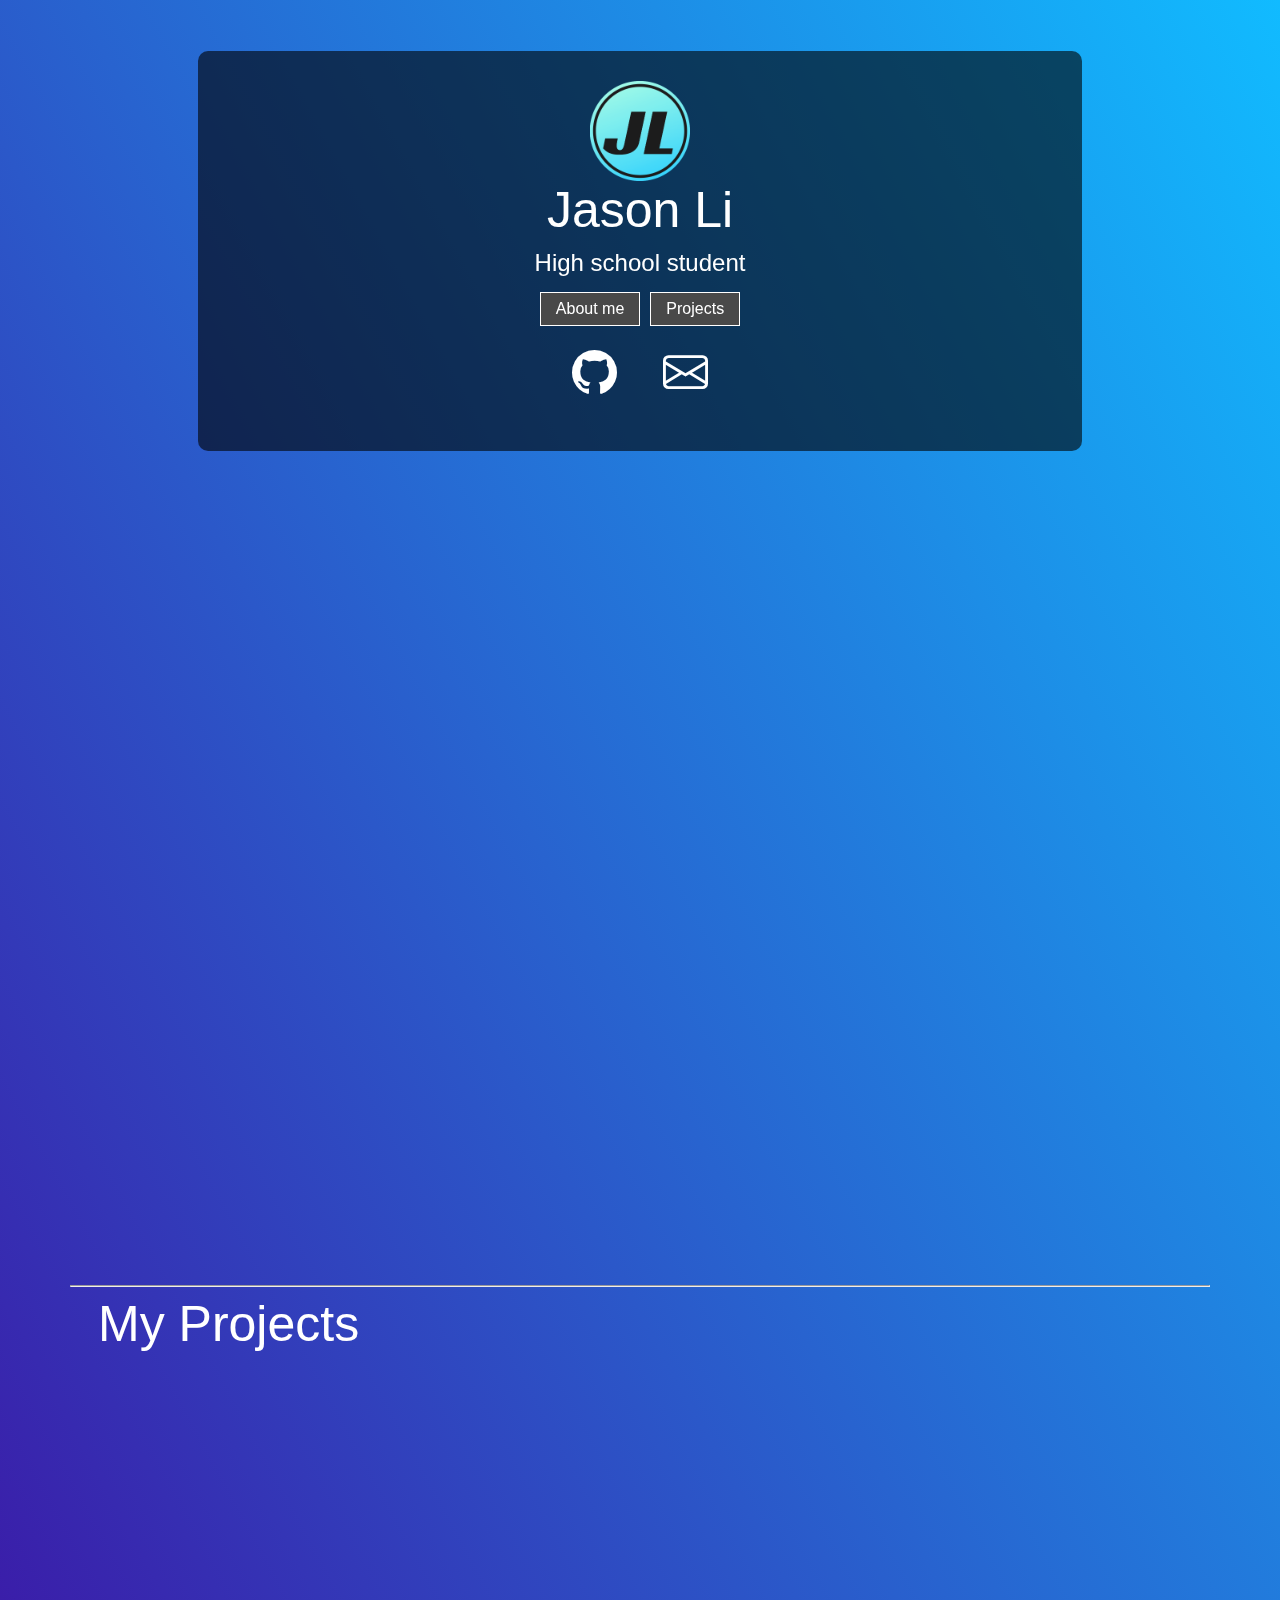
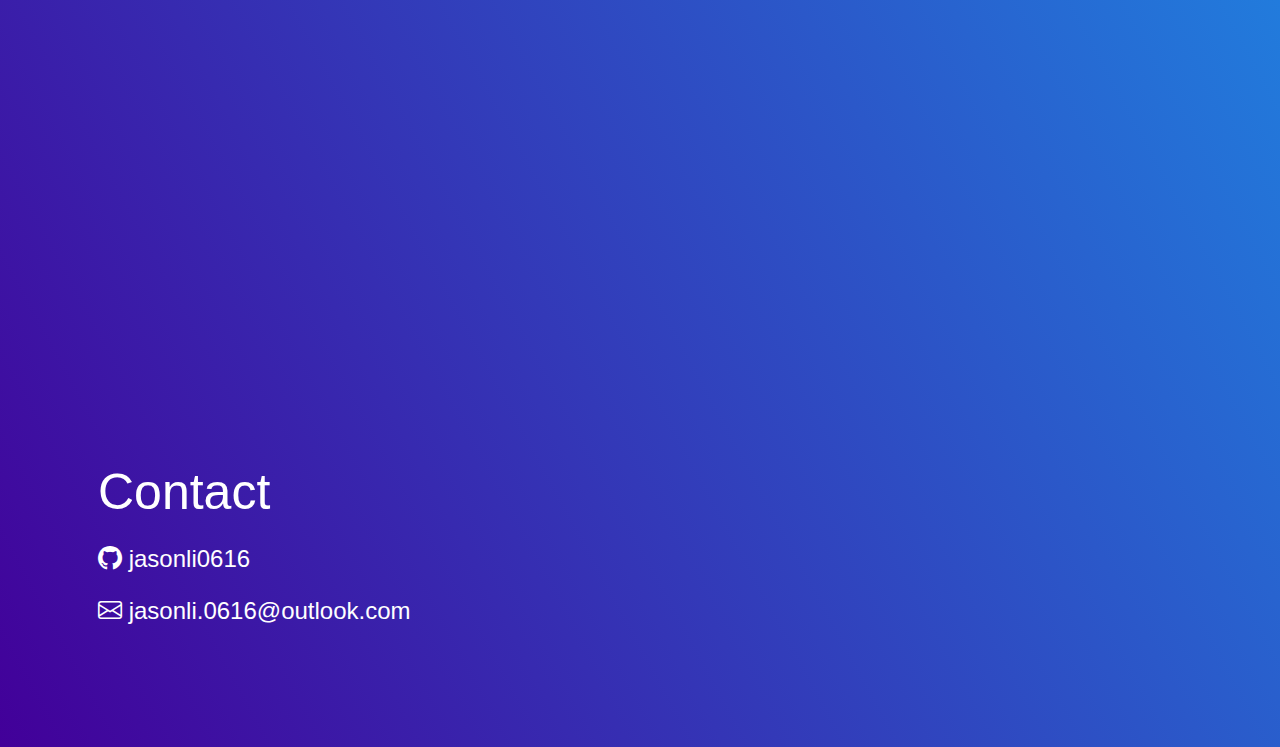
==== index.html @ f9c77237 "Add GitHub banner" ====
<!DOCTYPE html>
<html lang="en">
<head>
    <meta charset="UTF-8">
    <meta http-equiv="X-UA-Compatible" content="IE=edge">
    <meta name="viewport" content="width=device-width, initial-scale=1.0">
    <link rel="stylesheet" href="./css/style.css">
    <link rel="stylesheet" href="./css/about.css">
    <link rel="stylesheet" href="./css/projects.css">
    <link rel="stylesheet" href="./css/contact.css">
    <link rel="stylesheet" href="https://cdn.jsdelivr.net/npm/bootstrap-icons@1.5.0/font/bootstrap-icons.css">
    <link rel="stylesheet" href="https://unpkg.com/aos@next/dist/aos.css"/>
    <link rel="shortcut icon" href="./files/jl_logo.png" type="image/x-icon">
    <title>Jason Li</title>
</head>
<body>

    <noscript>This website requires JavaScript</noscript>

    <div class="intro-card" id="intro"
        data-aos="zoom-out"
        data-aos-delay="200"
        data-aos-duration="1000"
    >
        <img src="./files/jl_logo.png" alt="" class="logo"
            data-aos="fade-down"
            data-aos-delay="700"
        >
        <h1
            data-aos="fade-down"
            data-aos-delay="900"
        >Jason Li</h1>
        <h2
            data-aos="fade-down"
            data-aos-delay="1100"
        >High school student</h2>

        <!-- Buttons -->
        <div class="intro-btns"
            data-aos="fade-up"
            data-aos-delay="1300"
        >
            <div style="display: flex; justify-content: center;">
                <a href="#about-wrapper" class="btn">About me</a>
                <a href="#projects-wrapper" class="btn">Projects</a>
            </div>
            <br>
        </div>
        
        <!-- Icons -->
        <div class="icons">
            <!-- GitHub -->
            <a href="https://github.com/jasonli0616" target="_blank" data-aos="fade-up-right" data-aos-delay="1500"><i class="bi bi-github"></i></a>
            <!-- Email -->
            <a href="mailto:jasonli.0616@outlook.com" data-aos="fade-up-left" data-aos-delay="1700"><i class="bi bi-envelope"></i></a>
        </div>
    </div>

    <div id="about-wrapper">
        <div class="intro-card about" id="about"
            data-aos="flip-up"
            data-aos-duration="700"
            data-aos-anchor-placement="top-center"
        >
            <h1>About me</h1>
            <p>
                I am a high school student in Canada. I am fluent in languages such as Python and Node.js (JavaScript). I also have experience in using Flask for website backend and Electron for GUIs. I am currently learning Java and the <a href="https://docs.wpilib.org/en/stable/" target="_blank">WPILib library</a> for <a href="https://en.wikipedia.org/wiki/FIRST_Robotics_Competition" target="_blank">FRC Robotics</a>. I have participated in the <a href="https://dmz.ryerson.ca/canhack/" target="_blank">CanHack hackathon</a> run by Ryerson University and Carnegie Mellon University, earning a <a href="https://ca.badgr.com/public/assertions/Gb5NH-I3QA6Z9aD8RX35qA" target="_blank">Cybersecurity award badge</a>.
            </p>
            <br>

            <a href="https://github.com/jasonli0616" target="_blank">
                <img src="https://github-readme-stats.vercel.app/api?username=jasonli0616&theme=dark&show_icons=true" alt="" style="display:flex; margin:auto; width: fit-content; max-width: 90%;">
            </a>

            <h2 style="margin-bottom: 35px;">Languages and Technologies</h2>
            <ul class="lang-list">
                <li
                    data-aos="zoom-out"
                    data-aos-delay="300"
                    data-aos-duration="700"
                >
                    <img src="./files/python_icon.png" alt=""> Python 3
                    <i class="bi bi-star-fill"></i><i class="bi bi-star-fill"></i><i class="bi bi-star-fill"></i><i class="bi bi-star-fill"></i><i class="bi bi-star"></i>
                </li>
                <ul>
                    <li
                        data-aos="zoom-out"
                        data-aos-delay="350"
                        data-aos-duration="700"
                    >
                        <img src="./files/flask_icon.png" alt=""> Flask
                        <i class="bi bi-star-fill"></i><i class="bi bi-star-fill"></i><i class="bi bi-star-fill"></i><i class="bi bi-star-fill"></i><i class="bi bi-star"></i>
                    </li>
                    <li
                        data-aos="zoom-out"
                        data-aos-delay="400"
                        data-aos-duration="700"
                    >
                        <img src="./files/discord_icon.png" alt=""> Discord.py API Wrapper
                        <i class="bi bi-star-fill"></i><i class="bi bi-star-fill"></i><i class="bi bi-star-fill"></i><i class="bi bi-star-fill"></i><i class="bi bi-star"></i>
                    </li>
                    <li
                    data-aos="zoom-out"
                    data-aos-delay="450"
                    data-aos-duration="700"
                    >
                        <img src="./files/web_icon.png" alt=""> Web scraping (Requests, BS4)
                        <i class="bi bi-star-fill"></i><i class="bi bi-star-fill"></i><i class="bi bi-star-fill"></i><i class="bi bi-star-fill"></i><i class="bi bi-star"></i>
                    </li>
                </ul>
                <li
                    data-aos="zoom-out"
                    data-aos-delay="500"
                    data-aos-duration="700"
                >
                    <img src="./files/nodejs_icon.png" alt=""> Node.js
                    <i class="bi bi-star-fill"></i><i class="bi bi-star-fill"></i><i class="bi bi-star-fill"></i><i class="bi bi-star"></i><i class="bi bi-star"></i>
                </li>
                <ul>
                    <li
                    data-aos="zoom-out"
                    data-aos-delay="550"
                    data-aos-duration="700"
                    >
                        <img src="./files/electron_icon.png" alt=""> Electron
                        <i class="bi bi-star-fill"></i><i class="bi bi-star-fill"></i><i class="bi bi-star-fill"></i><i class="bi bi-star"></i><i class="bi bi-star"></i>
                    </li>
                </ul>
                <li
                    data-aos="zoom-out"
                    data-aos-delay="600"
                    data-aos-duration="700"
                >
                    Web:
                </li>
                <ul>
                    <li
                        data-aos="zoom-out"
                        data-aos-delay="650"
                        data-aos-duration="700"
                    >
                        <img src="./files/html_icon.png" alt=""> HTML
                        <i class="bi bi-star-fill"></i><i class="bi bi-star-fill"></i><i class="bi bi-star-fill"></i><i class="bi bi-star"></i><i class="bi bi-star"></i>
                    </li>
                    <li
                        data-aos="zoom-out"
                        data-aos-delay="700"
                        data-aos-duration="700"
                    >
                        <img src="./files/bootstrap_icon.png" alt=""> Bootstrap
                        <i class="bi bi-star-fill"></i><i class="bi bi-star-fill"></i><i class="bi bi-star-fill"></i><i class="bi bi-star"></i><i class="bi bi-star"></i>
                    </li>
                    <li
                        data-aos="zoom-out"
                        data-aos-delay="750"
                        data-aos-duration="700"
                    >
                        <img src="./files/css_icon.png" alt=""> CSS
                        <i class="bi bi-star-fill"></i><i class="bi bi-star-fill"></i><i class="bi bi-star-fill"></i><i class="bi bi-star"></i><i class="bi bi-star"></i>
                    </li>
                    <li
                        data-aos="zoom-out"
                        data-aos-delay="800"
                        data-aos-duration="700"
                    >
                        <img src="./files/js_icon.png" alt=""> JavaScript
                        <i class="bi bi-star-fill"></i><i class="bi bi-star-fill"></i><i class="bi bi-star-fill"></i><i class="bi bi-star"></i><i class="bi bi-star"></i>
                    </li>
                </ul>
            </ul>
        </div>
    </div>
    <div class="projects-wrapper" id="projects-wrapper">
        <hr>
        <h1 style="padding-left: 10vh; text-align: start;"  id="projects">My Projects</h1>
        <div class="projects-div">
            <div class="intro-card projects"
                data-aos="zoom-out-up"
                data-aos-delay="100"
                data-aos-duration="700"
            >
                <h2>
                    AnonPost
                </h2>
                <p>
                    AnonPost is a concept social media platform based around anonymity. The user can use any username to sign up, and can create as many accounts as they want to remain anonymous.
                </p>
                <img src="./files/anonpost_screenshot.png" alt=""
                    data-aos="fade-down"
                    data-aos-delay="200"
                    data-aos-duration="700"
                >
                <a href="https://github.com/jasonli0616/anon-post" target="_blank" class="btn">View on GitHub</a>
            </div>

            <div class="intro-card projects" id="projects"
            data-aos="zoom-out-up"
            data-aos-delay="300"
            data-aos-duration="700"
            >
                <h2>PyInstaller GUI</h2>
                <p>
                    This is a GUI version of the <a href="https://www.pyinstaller.org">PyInstaller command line application</a>.
                </p>
                <img src="./files/pyinstallergui_screenshot.png" alt=""
                    data-aos="fade-down"
                    data-aos-delay="400"
                    data-aos-duration="700"
                >
                <a href="https://github.com/jasonli0616/PyInstaller-GUI" target="_blank" class="btn">View on GitHub</a>
            </div>

            <div class="intro-card projects" id="projects"
            data-aos="zoom-out-up"
            data-aos-delay="500"
            data-aos-duration="700"
            >
                <h2>BSCode</h2>
                <p>
                    BSCode is a lightweight text editor for code. It can natively run Python, Node.js, and Swift.
                </p>
                <img src="./files/bscode_screenshot.png" alt=""
                    data-aos="fade-down"
                    data-aos-delay="600"
                    data-aos-duration="700"
                >
                <a href="https://github.com/jasonli0616/BSCode" target="_blank" class="btn">View on GitHub</a>
            </div>
        </div>
    </div>

    <div class="contact-div">
        <h1>Contact</h1>
        <a href="https://github.com/jasonli0616">
            <h3>
                <i class="bi bi-github"></i> jasonli0616
            </h3>
        </a>
        <a href="mailto:jasonli.0616@outlook.com">
            <h3>
                <i class="bi bi-envelope"></i> jasonli.0616@outlook.com
            </h3>
        </a>
    </div>


    <script src="index.js"></script>

    <script src="https://unpkg.com/aos@next/dist/aos.js"></script>
    <script>
      AOS.init();
    </script>
  
</body>
</html>
---- css/style.css ----
body {
	/*background-color: rgb(0, 0, 30);*/
	background: linear-gradient(to bottom left, rgb(17, 187, 255), rgb(66, 0, 153));
	font-family: -apple-system, BlinkMacSystemFont, "Segoe UI", Roboto, Oxygen, Ubuntu, Cantarell, "Open Sans", "Helvetica Neue", sans-serif;
	color: white;
	overflow-x: hidden;
}

html {
	scroll-behavior: smooth;
}

.intro-card {
	background: rgba(0, 0, 0, 0.6);
	border-radius: 10px;
	display: flex;
	flex-direction: column;
	width: 70%;
	min-width: 350px;
	margin: auto;
	margin-top: 4%;
	height: 400px;
}

#intro {
	margin-bottom: 15vh;
}

h1,
h2,
h3 {
	font-weight: 300;
	text-align: center;
}

h1 {
	font-size: 50px;
	margin: 0;
}

#intro h2 {
	margin: 10px 0px;
}

p {
	font-size: 18px;
	text-align: center;
}

.logo {
	height: 100px;
	padding-top: 30px;
	align-self: center;
}

.intro-card .icons {
	display: flex;
	justify-content: center;
}

.intro-card .icons i {
	color: white;
	font-size: 45px;
	transition: 0.3s all;
	margin: 20px;
	padding: 0px 3px;
	border-radius: 10px;
}

.intro-card .icons i:hover {
	color: rgb(0, 0, 0);
	background-color: white;
}

button,
.btn {
	background-color: rgb(73, 73, 73);
	color: white;
	text-decoration: none;
	padding: 7px 15px;
	border: 1px solid white;
	cursor: pointer;
	transition: 0.3s all;
	margin: 5px;
	width: fit-content;
}

button:hover,
.btn:hover {
	background-color: white;
	color: rgb(73, 73, 73);
}

hr {
	width: 90%;
}
---- css/about.css ----
/* About */
.about {
	background: rgba(36, 36, 36, 0.829);
	border: 1px solid white;
	color: rgb(255, 255, 255);
	margin-bottom: 50px;
	height: fit-content;
}

.about p {
	margin: auto 10px;
}

.about a {
	color: rgb(0, 221, 221);
}

.lang-list {
	font-size: 20px;
	margin-top: -30px;
	line-height: 4vh;
}

.lang-list img {
	width: 30px;
	vertical-align: middle;
}

.lang-list i {
	padding: 1px;
}

@media screen and (max-width: 500px) {
	.about p {
		font-size: 16px;
	}
	.lang-list {
		font-size: 16px;
		line-height: 3vh;
	}
	.lang-list img {
		width: 20px;
	}
}
---- css/projects.css ----
.projects-div {
	display: flex;
	justify-content: center;
}

@media screen and (max-width: 1150px) {
	.projects-div {
		flex-direction: column;
	}
}

.projects-wrapper {
	padding-bottom: 10vh;
	padding-top: 10px;
}

.projects {
	max-width: 15vh;
	padding: 10px;
	background: rgba(177, 177, 177, 0.6);
	border: none;
	height: fit-content;
}

.projects img {
	max-width: 250px;
	margin: auto;
	padding: 0 auto;
}

.projects p a {
	color: rgb(0, 221, 221);
}

.projects a {
	margin: auto;
	margin-bottom: 10px;
}
---- css/contact.css ----
.contact-div {
	padding: 10vh;
}

@media screen and (max-width: 600px) {
	.contact-div {
		padding: 5vh;
	}
}

.contact-div h1 {
	text-align: start;
}

.contact-div h3 {
	text-align: start;
	font-size: 24px;
}

.contact-div a {
	color: white;
	text-decoration: none;
}
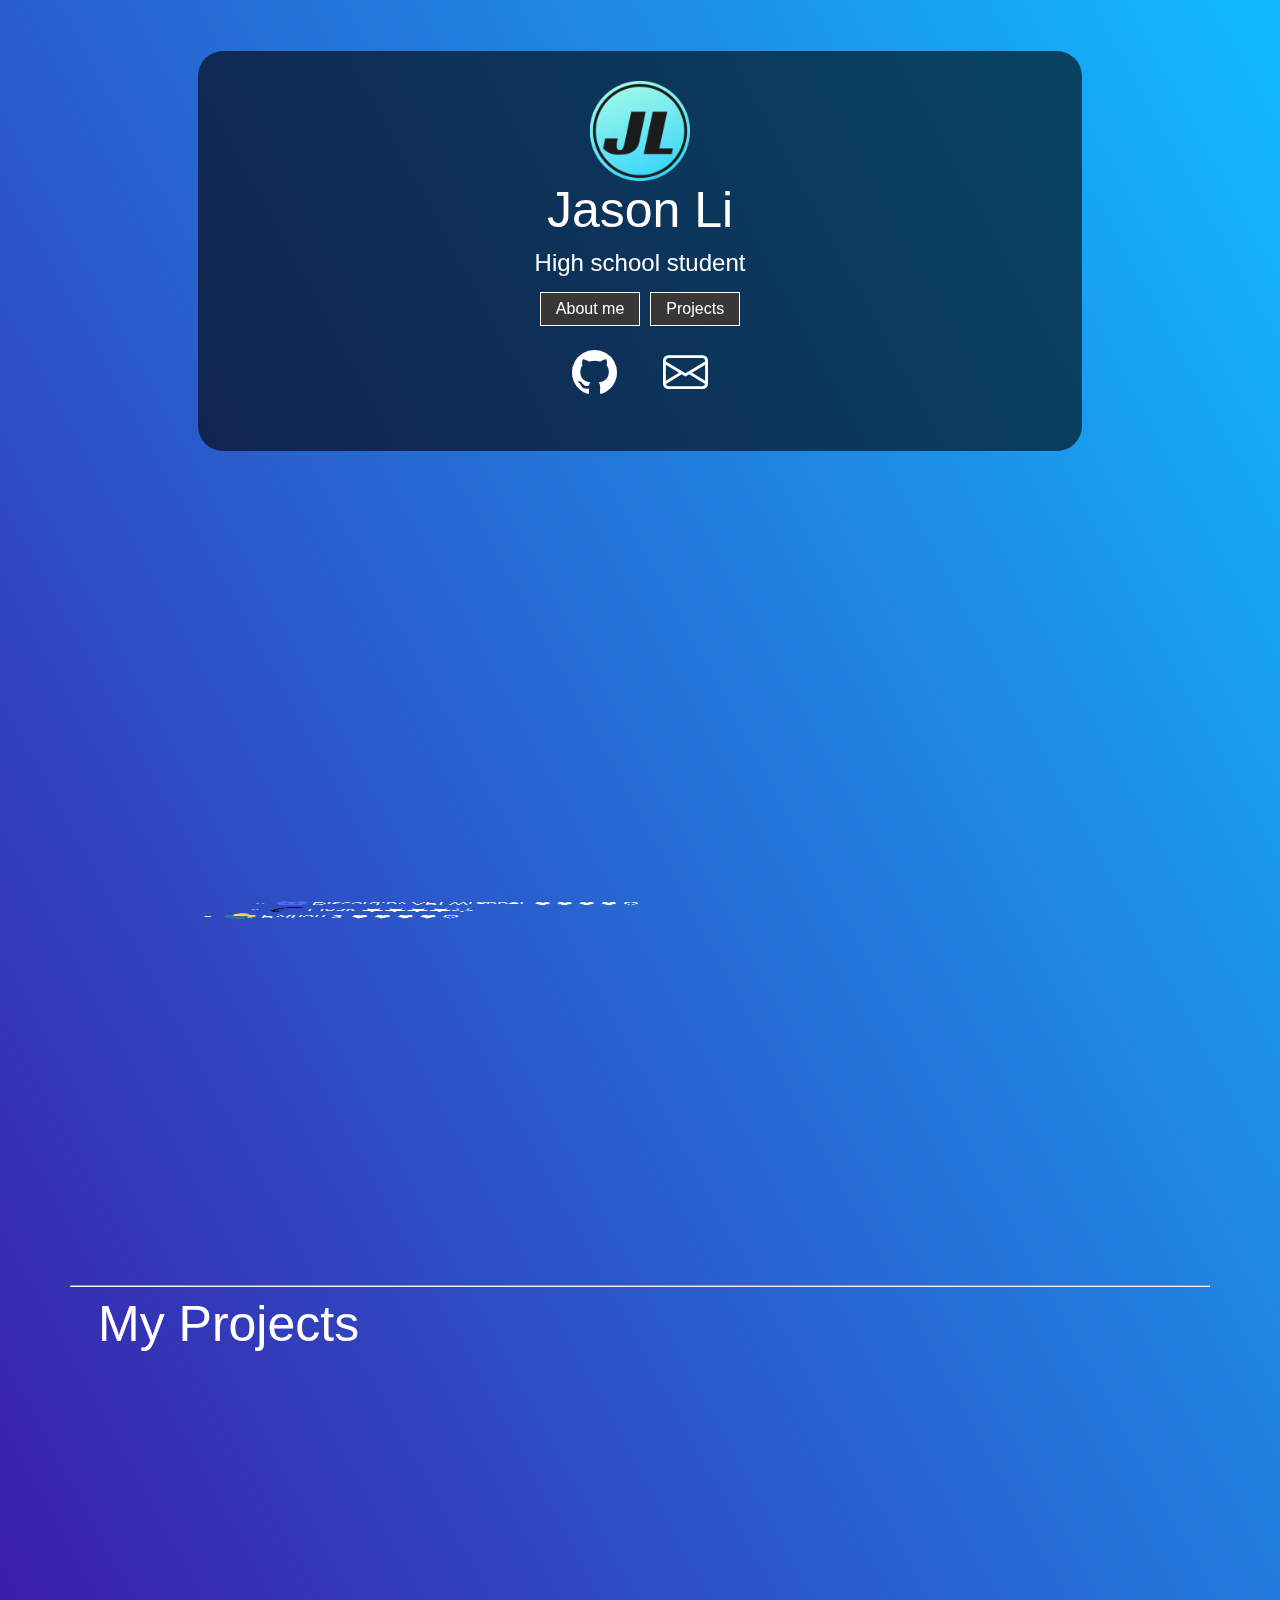
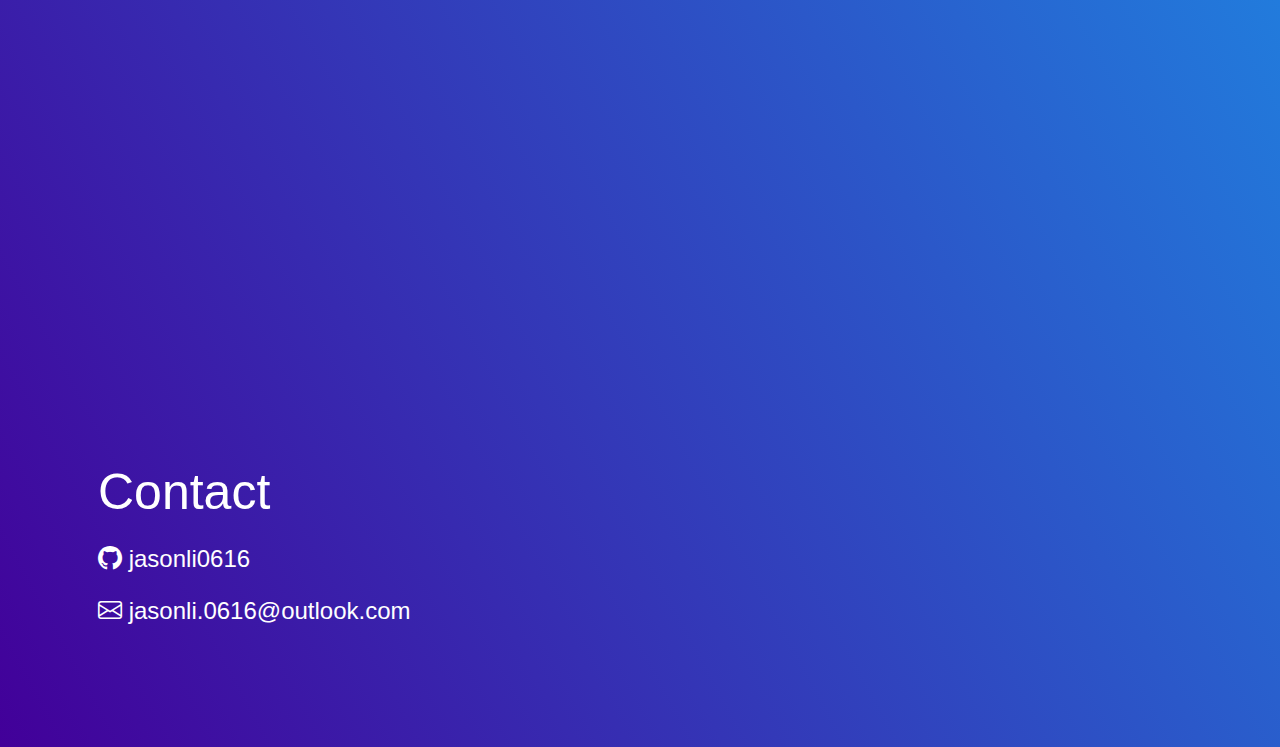
==== commit 7ea049cb: "Modify animations" ====
--- a/index.html
+++ b/index.html
@@ -78,6 +78,7 @@
                     data-aos="zoom-out"
                     data-aos-delay="300"
                     data-aos-duration="700"
+                    data-aos-anchor-placement="center-bottom"
                 >
                     <img src="./files/python_icon.png" alt=""> Python 3
                     <i class="bi bi-star-fill"></i><i class="bi bi-star-fill"></i><i class="bi bi-star-fill"></i><i class="bi bi-star-fill"></i><i class="bi bi-star"></i>
@@ -87,6 +88,7 @@
                         data-aos="zoom-out"
                         data-aos-delay="350"
                         data-aos-duration="700"
+                        data-aos-anchor-placement="center-bottom"
                     >
                         <img src="./files/flask_icon.png" alt=""> Flask
                         <i class="bi bi-star-fill"></i><i class="bi bi-star-fill"></i><i class="bi bi-star-fill"></i><i class="bi bi-star-fill"></i><i class="bi bi-star"></i>
@@ -95,14 +97,16 @@
                         data-aos="zoom-out"
                         data-aos-delay="400"
                         data-aos-duration="700"
+                        data-aos-anchor-placement="center-bottom"
                     >
                         <img src="./files/discord_icon.png" alt=""> Discord.py API Wrapper
                         <i class="bi bi-star-fill"></i><i class="bi bi-star-fill"></i><i class="bi bi-star-fill"></i><i class="bi bi-star-fill"></i><i class="bi bi-star"></i>
                     </li>
                     <li
-                    data-aos="zoom-out"
-                    data-aos-delay="450"
-                    data-aos-duration="700"
+                        data-aos="zoom-out"
+                        data-aos-delay="450"
+                        data-aos-duration="700"
+                        data-aos-anchor-placement="center-bottom"
                     >
                         <img src="./files/web_icon.png" alt=""> Web scraping (Requests, BS4)
                         <i class="bi bi-star-fill"></i><i class="bi bi-star-fill"></i><i class="bi bi-star-fill"></i><i class="bi bi-star-fill"></i><i class="bi bi-star"></i>
@@ -112,6 +116,7 @@
                     data-aos="zoom-out"
                     data-aos-delay="500"
                     data-aos-duration="700"
+                    data-aos-anchor-placement="center-bottom"
                 >
                     <img src="./files/nodejs_icon.png" alt=""> Node.js
                     <i class="bi bi-star-fill"></i><i class="bi bi-star-fill"></i><i class="bi bi-star-fill"></i><i class="bi bi-star"></i><i class="bi bi-star"></i>
@@ -121,6 +126,7 @@
                     data-aos="zoom-out"
                     data-aos-delay="550"
                     data-aos-duration="700"
+                    data-aos-anchor-placement="center-bottom"
                     >
                         <img src="./files/electron_icon.png" alt=""> Electron
                         <i class="bi bi-star-fill"></i><i class="bi bi-star-fill"></i><i class="bi bi-star-fill"></i><i class="bi bi-star"></i><i class="bi bi-star"></i>
@@ -130,6 +136,7 @@
                     data-aos="zoom-out"
                     data-aos-delay="600"
                     data-aos-duration="700"
+                    data-aos-anchor-placement="center-bottom"
                 >
                     Web:
                 </li>
@@ -138,6 +145,7 @@
                         data-aos="zoom-out"
                         data-aos-delay="650"
                         data-aos-duration="700"
+                        data-aos-anchor-placement="center-bottom"
                     >
                         <img src="./files/html_icon.png" alt=""> HTML
                         <i class="bi bi-star-fill"></i><i class="bi bi-star-fill"></i><i class="bi bi-star-fill"></i><i class="bi bi-star"></i><i class="bi bi-star"></i>
@@ -146,6 +154,7 @@
                         data-aos="zoom-out"
                         data-aos-delay="700"
                         data-aos-duration="700"
+                        data-aos-anchor-placement="center-bottom"
                     >
                         <img src="./files/bootstrap_icon.png" alt=""> Bootstrap
                         <i class="bi bi-star-fill"></i><i class="bi bi-star-fill"></i><i class="bi bi-star-fill"></i><i class="bi bi-star"></i><i class="bi bi-star"></i>
@@ -154,6 +163,7 @@
                         data-aos="zoom-out"
                         data-aos-delay="750"
                         data-aos-duration="700"
+                        data-aos-anchor-placement="center-bottom"
                     >
                         <img src="./files/css_icon.png" alt=""> CSS
                         <i class="bi bi-star-fill"></i><i class="bi bi-star-fill"></i><i class="bi bi-star-fill"></i><i class="bi bi-star"></i><i class="bi bi-star"></i>
@@ -162,6 +172,7 @@
                         data-aos="zoom-out"
                         data-aos-delay="800"
                         data-aos-duration="700"
+                        data-aos-anchor-placement="center-bottom"
                     >
                         <img src="./files/js_icon.png" alt=""> JavaScript
                         <i class="bi bi-star-fill"></i><i class="bi bi-star-fill"></i><i class="bi bi-star-fill"></i><i class="bi bi-star"></i><i class="bi bi-star"></i>
--- a/css/style.css
+++ b/css/style.css
@@ -12,7 +12,7 @@
 
 .intro-card {
 	background: rgba(0, 0, 0, 0.6);
-	border-radius: 10px;
+	border-radius: 25px;
 	display: flex;
 	flex-direction: column;
 	width: 70%;
@@ -74,7 +74,7 @@
 
 button,
 .btn {
-	background-color: rgb(73, 73, 73);
+	background-color: rgb(55, 55, 55);
 	color: white;
 	text-decoration: none;
 	padding: 7px 15px;
@@ -88,7 +88,7 @@
 button:hover,
 .btn:hover {
 	background-color: white;
-	color: rgb(73, 73, 73);
+	color: rgb(55, 55, 55);
 }
 
 hr {
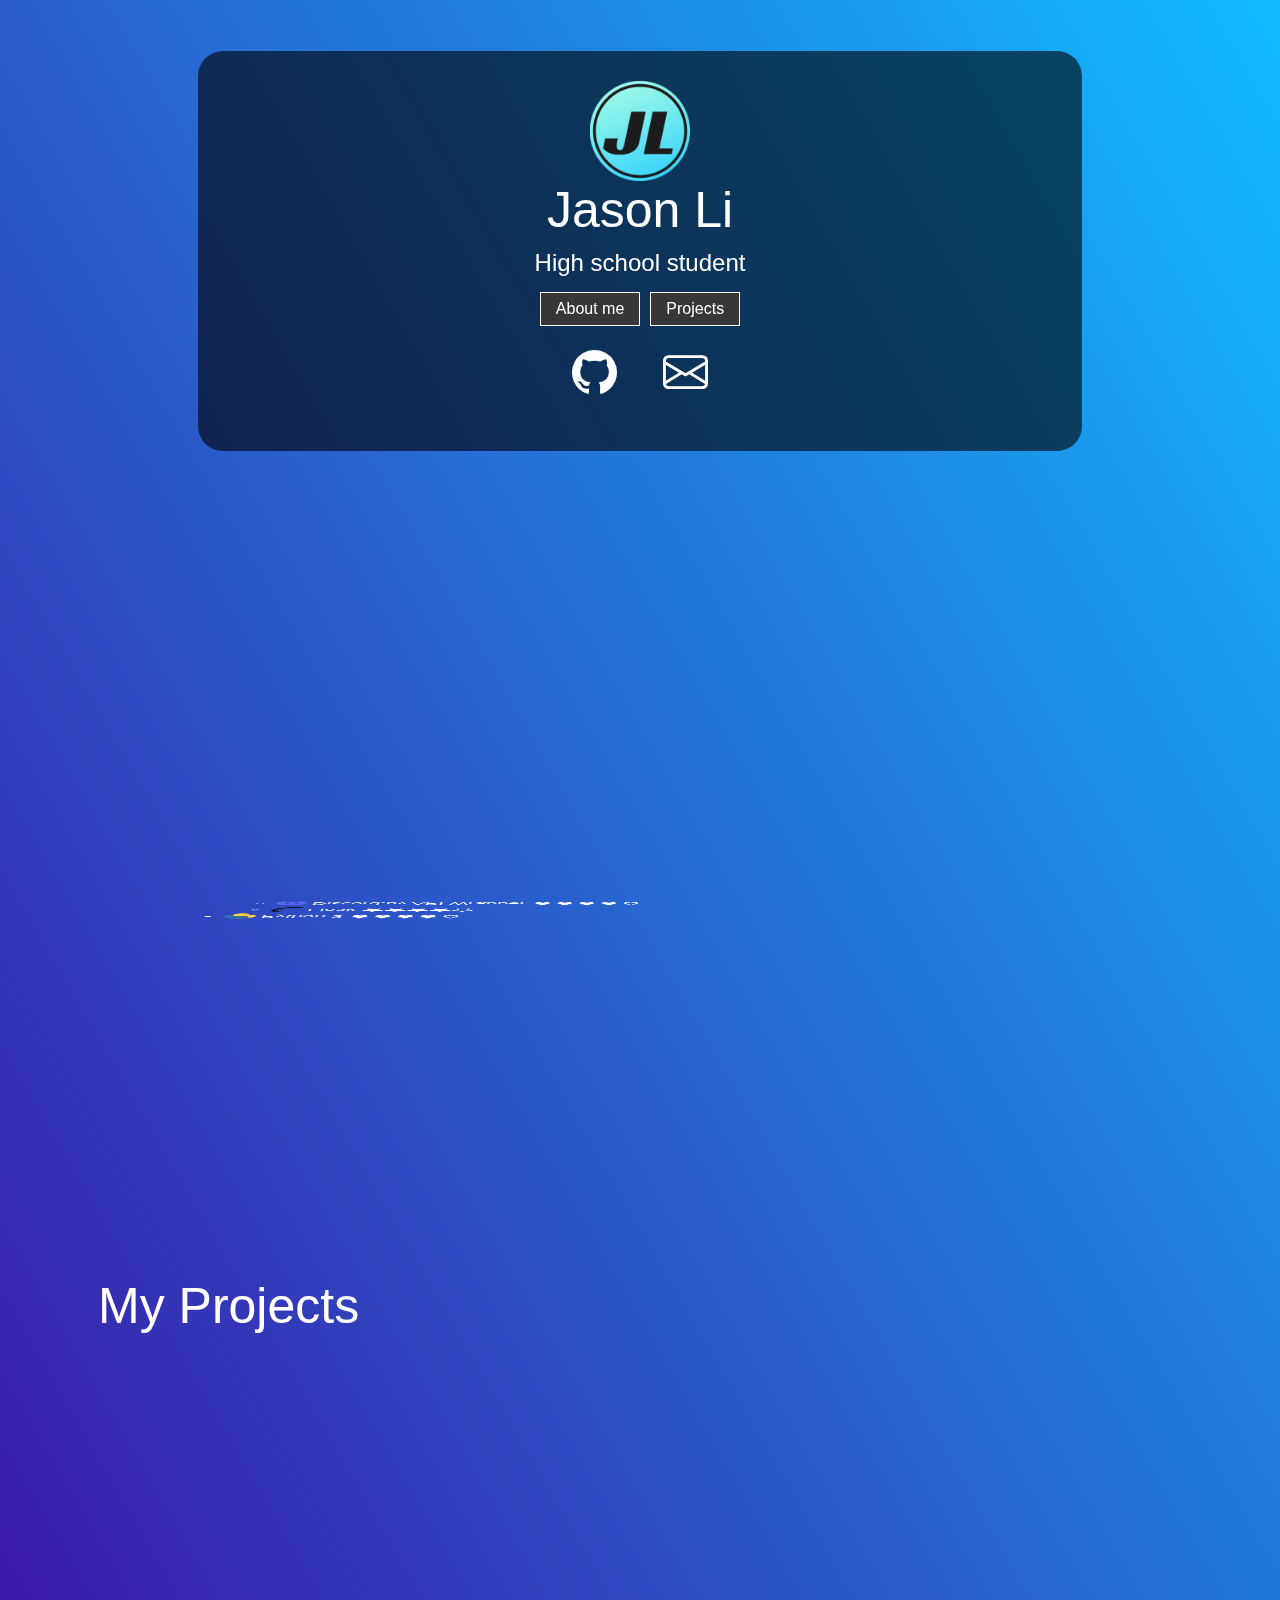
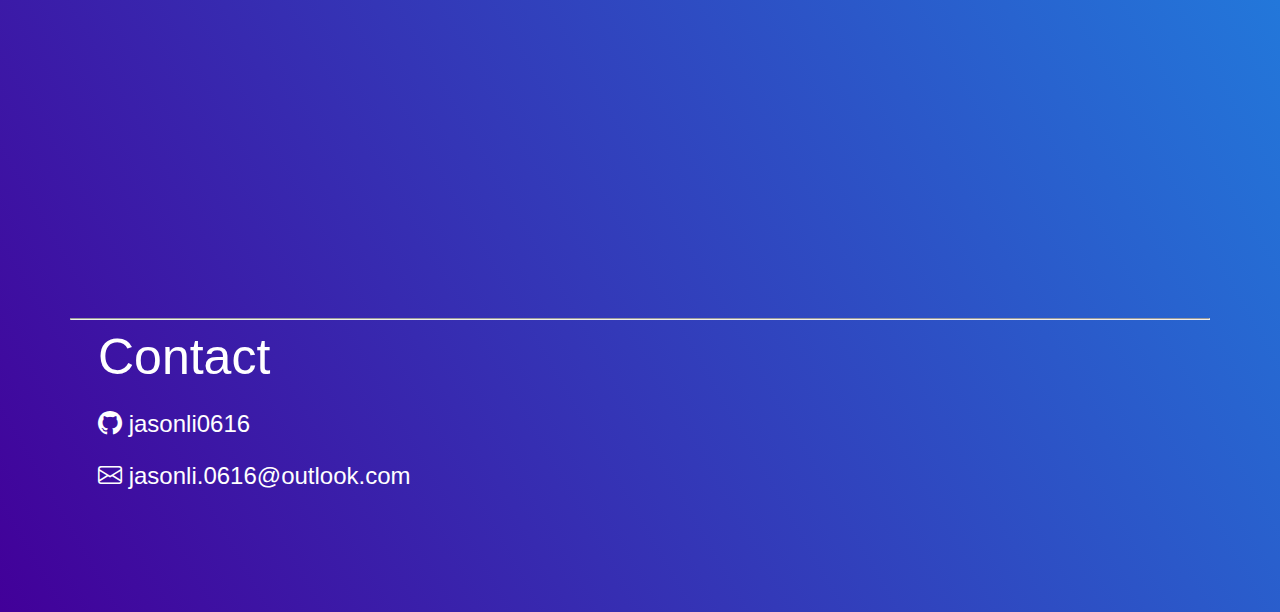
==== commit 6589164f: "Tweak to layout" ====
--- a/index.html
+++ b/index.html
@@ -182,7 +182,6 @@
         </div>
     </div>
     <div class="projects-wrapper" id="projects-wrapper">
-        <hr>
         <h1 style="padding-left: 10vh; text-align: start;"  id="projects">My Projects</h1>
         <div class="projects-div">
             <div class="intro-card projects"
@@ -204,7 +203,7 @@
                 <a href="https://github.com/jasonli0616/anon-post" target="_blank" class="btn">View on GitHub</a>
             </div>
 
-            <div class="intro-card projects" id="projects"
+            <div class="intro-card projects"
             data-aos="zoom-out-up"
             data-aos-delay="300"
             data-aos-duration="700"
@@ -221,7 +220,7 @@
                 <a href="https://github.com/jasonli0616/PyInstaller-GUI" target="_blank" class="btn">View on GitHub</a>
             </div>
 
-            <div class="intro-card projects" id="projects"
+            <div class="intro-card projects"
             data-aos="zoom-out-up"
             data-aos-delay="500"
             data-aos-duration="700"
@@ -240,6 +239,7 @@
         </div>
     </div>
 
+    <hr>
     <div class="contact-div">
         <h1>Contact</h1>
         <a href="https://github.com/jasonli0616">
--- a/css/about.css
+++ b/css/about.css
@@ -31,6 +31,9 @@
 }
 
 @media screen and (max-width: 500px) {
+    .about {
+        min-width: fit-content;
+    }
 	.about p {
 		font-size: 16px;
 	}
--- a/css/projects.css
+++ b/css/projects.css
@@ -3,23 +3,26 @@
 	justify-content: center;
 }
 
-@media screen and (max-width: 1150px) {
-	.projects-div {
-		flex-direction: column;
-	}
-}
-
 .projects-wrapper {
-	padding-bottom: 10vh;
+    padding-bottom: 10vh;
 	padding-top: 10px;
 }
 
 .projects {
-	max-width: 15vh;
-	padding: 10px;
+    max-width: 15vh;
 	background: rgba(177, 177, 177, 0.6);
 	border: none;
 	height: fit-content;
+    margin: 1vw;
+}
+
+@media screen and (max-width: 1150px) {
+    .projects-div {
+        flex-direction: column;
+    }
+    .projects {
+        margin: 1vh auto;
+    }
 }
 
 .projects img {
--- a/css/contact.css
+++ b/css/contact.css
@@ -1,5 +1,6 @@
 .contact-div {
 	padding: 10vh;
+    padding-top: 0;
 }
 
 @media screen and (max-width: 600px) {
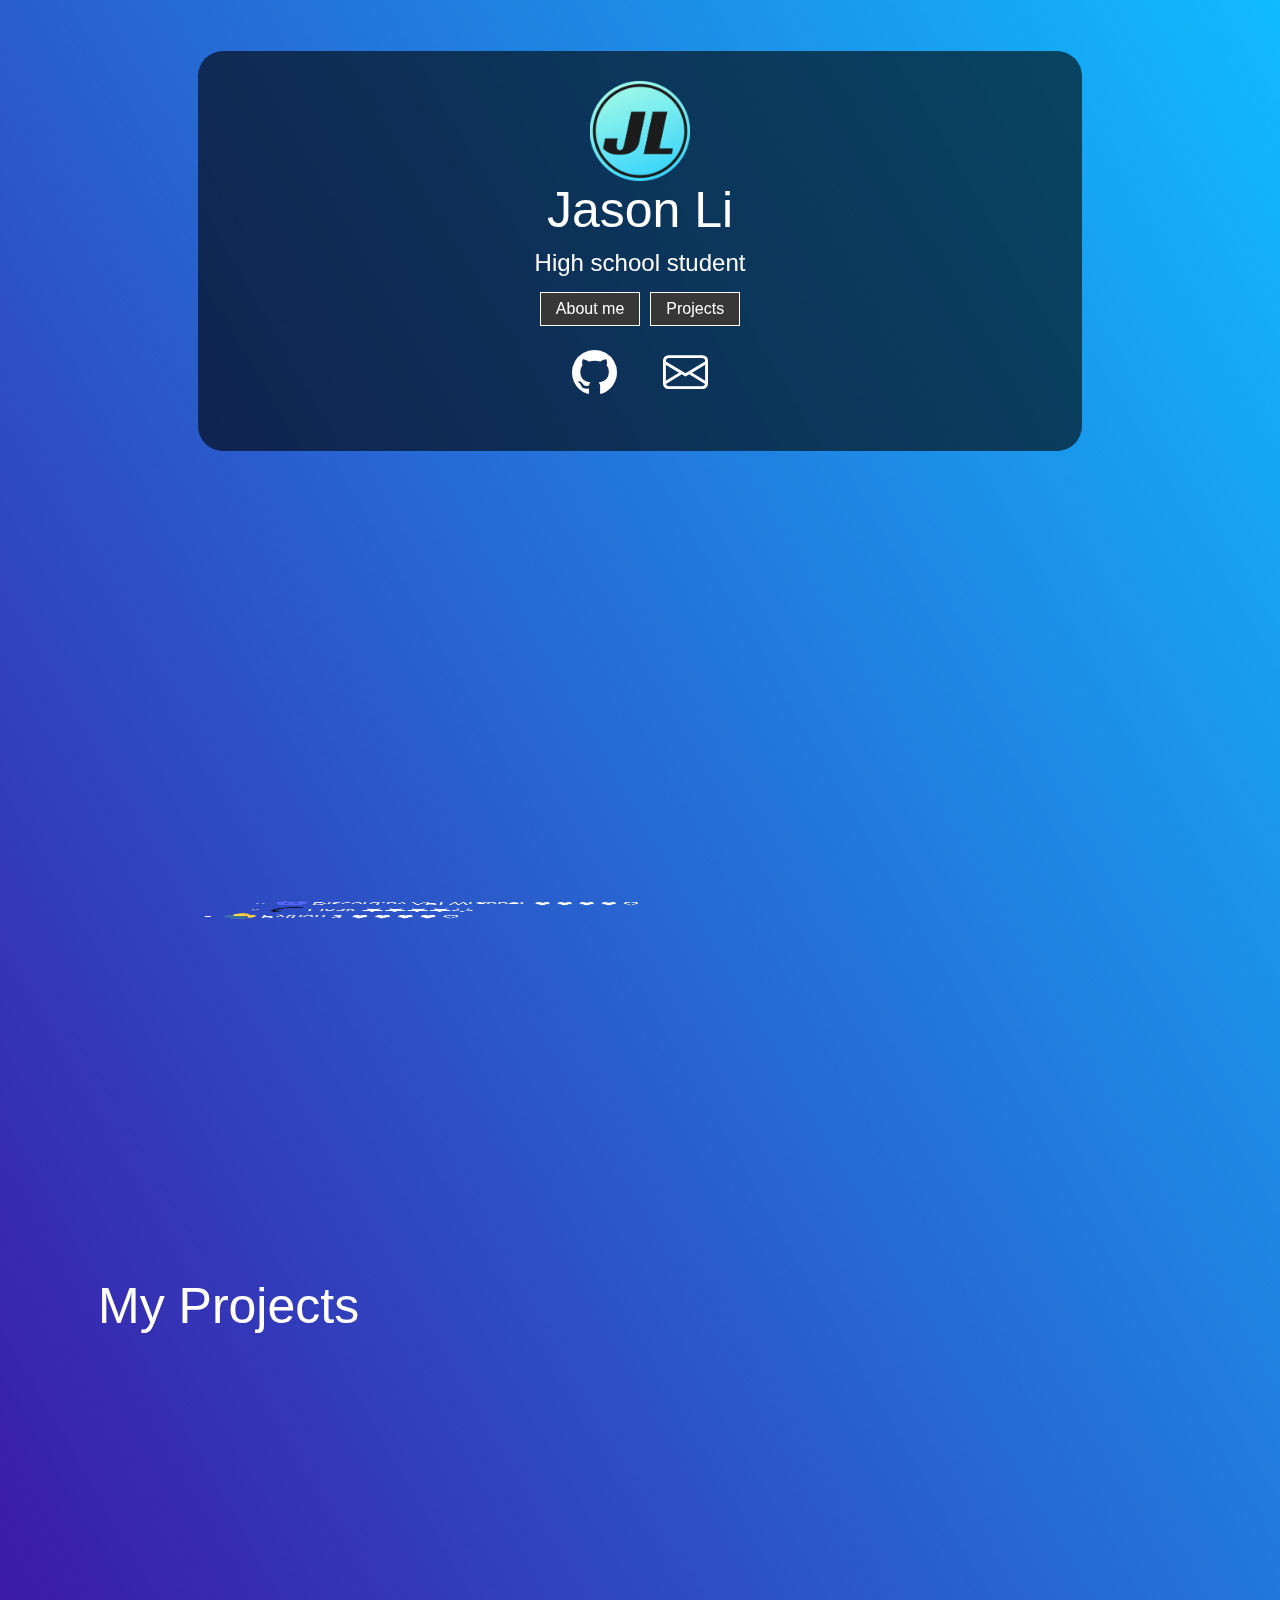
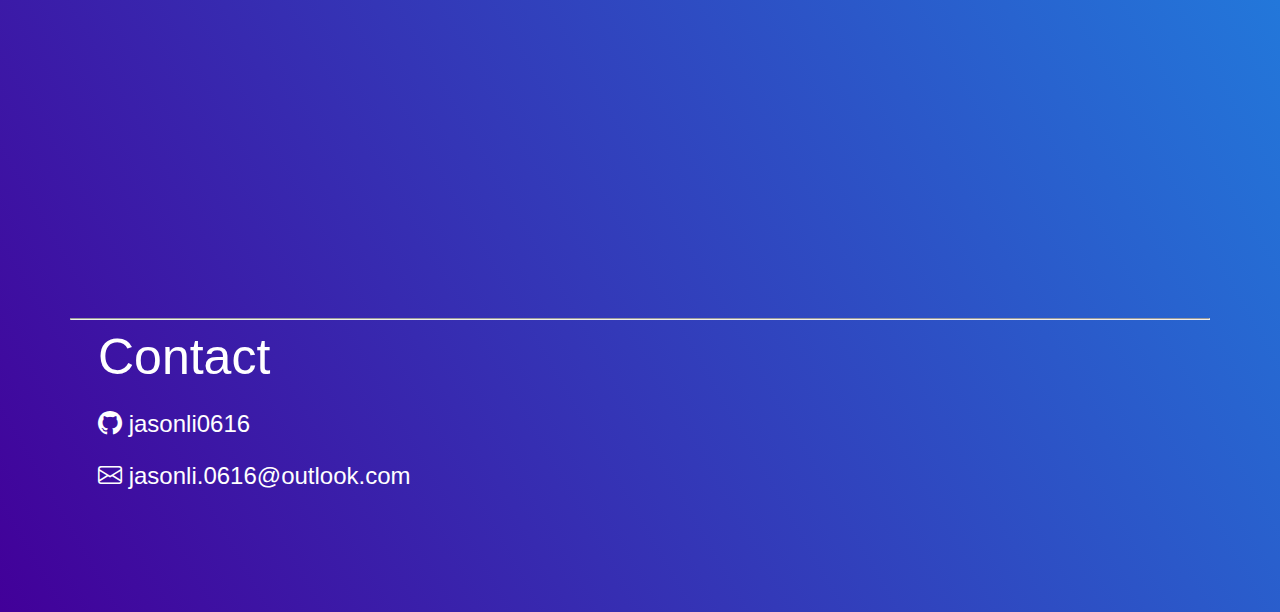
==== commit 7ccb4731: "Merge branch 'main' of https://github.com/jasonli0616/jasonli0616.github.io" ====
--- a/index.html
+++ b/index.html
@@ -210,7 +210,7 @@
             >
                 <h2>PyInstaller GUI</h2>
                 <p>
-                    This is a GUI version of the <a href="https://www.pyinstaller.org">PyInstaller command line application</a>.
+                    This is a GUI version of the <a href="https://www.pyinstaller.org" target="_blank">PyInstaller command line application</a>.
                 </p>
                 <img src="./files/pyinstallergui_screenshot.png" alt=""
                     data-aos="fade-down"
@@ -263,4 +263,4 @@
     </script>
   
 </body>
-</html>+</html>
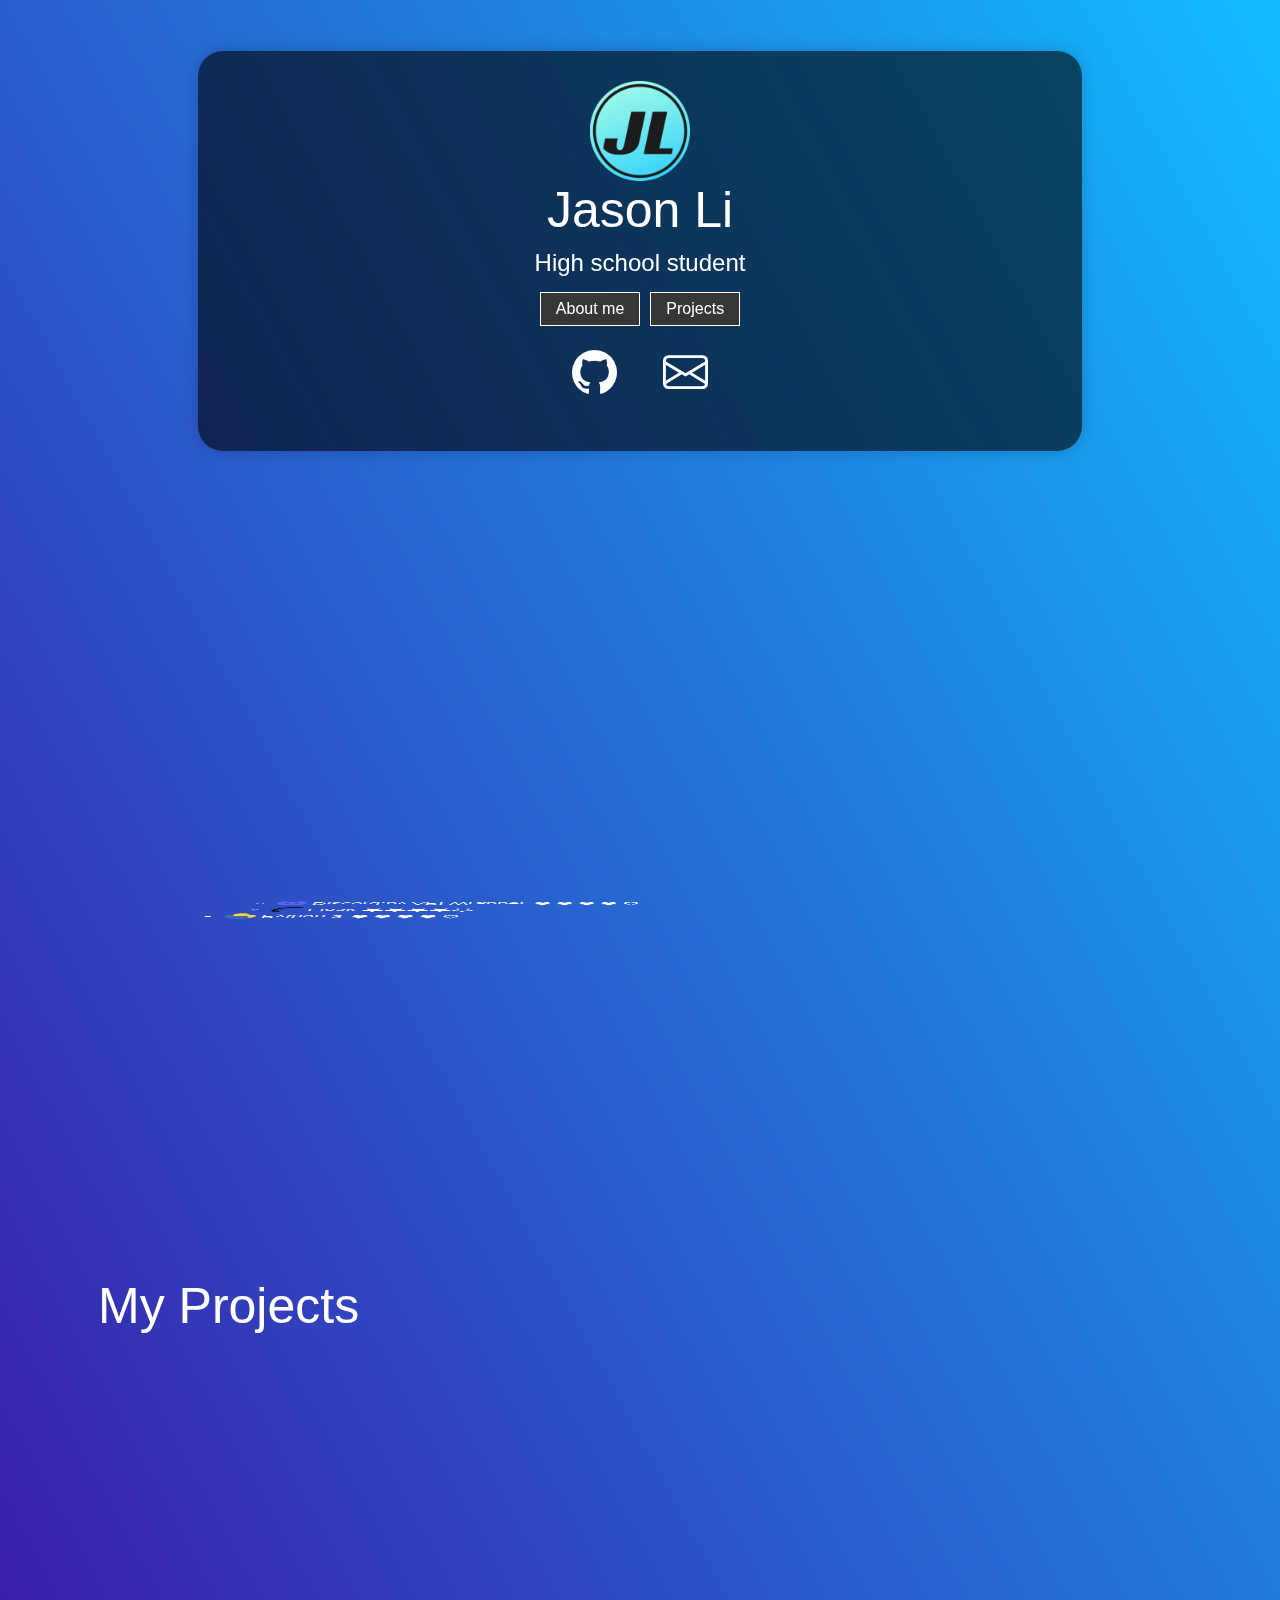
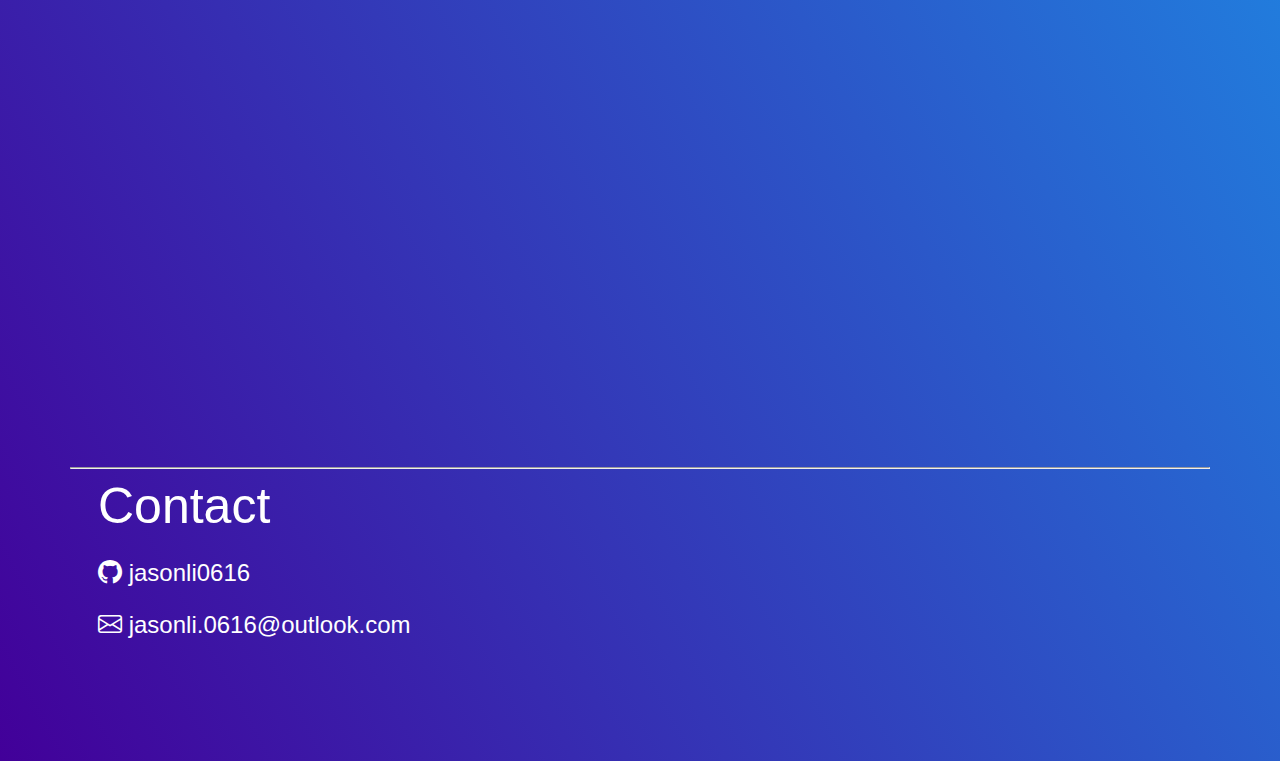
==== commit ad4355eb: "Redesign projects card" ====
--- a/index.html
+++ b/index.html
@@ -184,56 +184,54 @@
     <div class="projects-wrapper" id="projects-wrapper">
         <h1 style="padding-left: 10vh; text-align: start;"  id="projects">My Projects</h1>
         <div class="projects-div">
-            <div class="intro-card projects"
+            <div class="projects"
                 data-aos="zoom-out-up"
                 data-aos-delay="100"
                 data-aos-duration="700"
             >
-                <h2>
-                    AnonPost
-                </h2>
+                <h2>AnonPost</h2>
+                <img src="./files/anonpost_screenshot.png" alt=""
+                    data-aos="fade-down"
+                    data-aos-delay="200"
+                    data-aos-duration="700"
+                >
                 <p>
                     AnonPost is a concept social media platform based around anonymity. The user can use any username to sign up, and can create as many accounts as they want to remain anonymous.
                 </p>
-                <img src="./files/anonpost_screenshot.png" alt=""
-                    data-aos="fade-down"
-                    data-aos-delay="200"
-                    data-aos-duration="700"
-                >
                 <a href="https://github.com/jasonli0616/anon-post" target="_blank" class="btn">View on GitHub</a>
             </div>
 
-            <div class="intro-card projects"
+            <div class="projects"
             data-aos="zoom-out-up"
             data-aos-delay="300"
             data-aos-duration="700"
             >
                 <h2>PyInstaller GUI</h2>
-                <p>
-                    This is a GUI version of the <a href="https://www.pyinstaller.org" target="_blank">PyInstaller command line application</a>.
-                </p>
                 <img src="./files/pyinstallergui_screenshot.png" alt=""
                     data-aos="fade-down"
                     data-aos-delay="400"
                     data-aos-duration="700"
                 >
+                <p>
+                    This is a GUI version of <a href="https://www.pyinstaller.org" target="_blank">PyInstaller</a>. Compile your .py code into an .exe without having to use the command line.
+                </p>
                 <a href="https://github.com/jasonli0616/PyInstaller-GUI" target="_blank" class="btn">View on GitHub</a>
             </div>
 
-            <div class="intro-card projects"
+            <div class="projects"
             data-aos="zoom-out-up"
             data-aos-delay="500"
             data-aos-duration="700"
             >
                 <h2>BSCode</h2>
+                <img src="./files/bscode_screenshot.png" alt=""
+                    data-aos="fade-down"
+                    data-aos-delay="600"
+                    data-aos-duration="700"
+                >
                 <p>
                     BSCode is a lightweight text editor for code. It can natively run Python, Node.js, and Swift.
                 </p>
-                <img src="./files/bscode_screenshot.png" alt=""
-                    data-aos="fade-down"
-                    data-aos-delay="600"
-                    data-aos-duration="700"
-                >
                 <a href="https://github.com/jasonli0616/BSCode" target="_blank" class="btn">View on GitHub</a>
             </div>
         </div>
@@ -242,7 +240,7 @@
     <hr>
     <div class="contact-div">
         <h1>Contact</h1>
-        <a href="https://github.com/jasonli0616">
+        <a href="https://github.com/jasonli0616" target="_blank">
             <h3>
                 <i class="bi bi-github"></i> jasonli0616
             </h3>
--- a/css/style.css
+++ b/css/style.css
@@ -20,6 +20,7 @@
 	margin: auto;
 	margin-top: 4%;
 	height: 400px;
+    box-shadow: 0 0 16px rgba(0, 0, 0, 0.2);
 }
 
 #intro {
@@ -31,6 +32,7 @@
 h3 {
 	font-weight: 300;
 	text-align: center;
+    cursor: default;
 }
 
 h1 {
@@ -45,6 +47,7 @@
 p {
 	font-size: 18px;
 	text-align: center;
+    cursor: default;
 }
 
 .logo {
--- a/css/about.css
+++ b/css/about.css
@@ -19,6 +19,7 @@
 	font-size: 20px;
 	margin-top: -30px;
 	line-height: 4vh;
+    cursor: default;
 }
 
 .lang-list img {
--- a/css/projects.css
+++ b/css/projects.css
@@ -9,33 +9,43 @@
 }
 
 .projects {
-    max-width: 15vh;
+    max-width: 40vh;
 	background: rgba(177, 177, 177, 0.6);
-	border: none;
+	border: 1px solid black;
 	height: fit-content;
-    margin: 1vw;
+    margin: 2vw;
+    border-radius: 5px;
+    text-align: center;
+    padding-bottom: 20px;
+    box-shadow: 0 0 16px rgba(0, 0, 0, 0.2);
 }
 
-@media screen and (max-width: 1150px) {
+@media screen and (max-width: 800px) {
     .projects-div {
         flex-direction: column;
     }
     .projects {
+        display: block;
         margin: 1vh auto;
     }
 }
 
 .projects img {
-	max-width: 250px;
-	margin: auto;
-	padding: 0 auto;
+    display: flex;
+	max-width: 100%;
+}
+
+.projects p {
+    margin: auto 5px;
+    height: fit-content;
 }
 
 .projects p a {
 	color: rgb(0, 221, 221);
 }
 
-.projects a {
+.projects .btn {
+    display: block;
 	margin: auto;
-	margin-bottom: 10px;
+    margin-top: 7px;
 }
--- a/css/contact.css
+++ b/css/contact.css
@@ -16,6 +16,7 @@
 .contact-div h3 {
 	text-align: start;
 	font-size: 24px;
+    cursor: pointer;
 }
 
 .contact-div a {
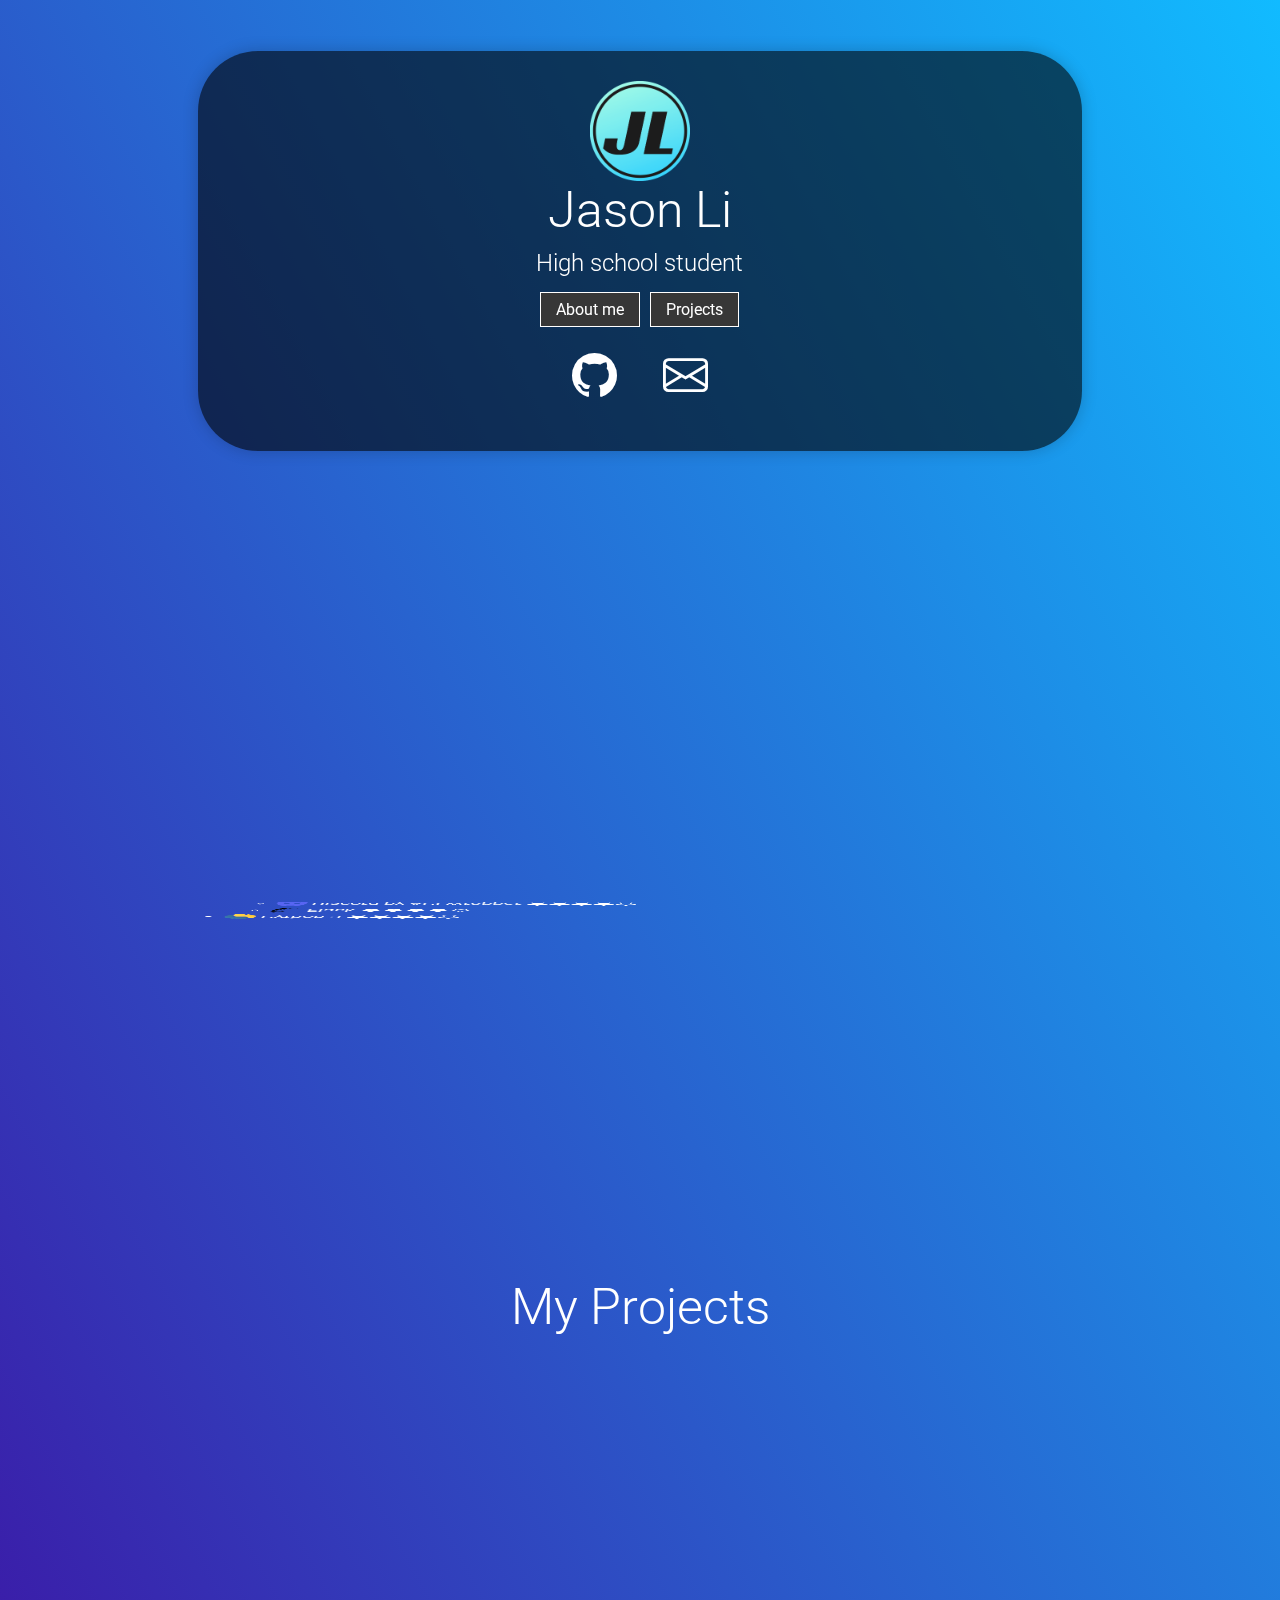
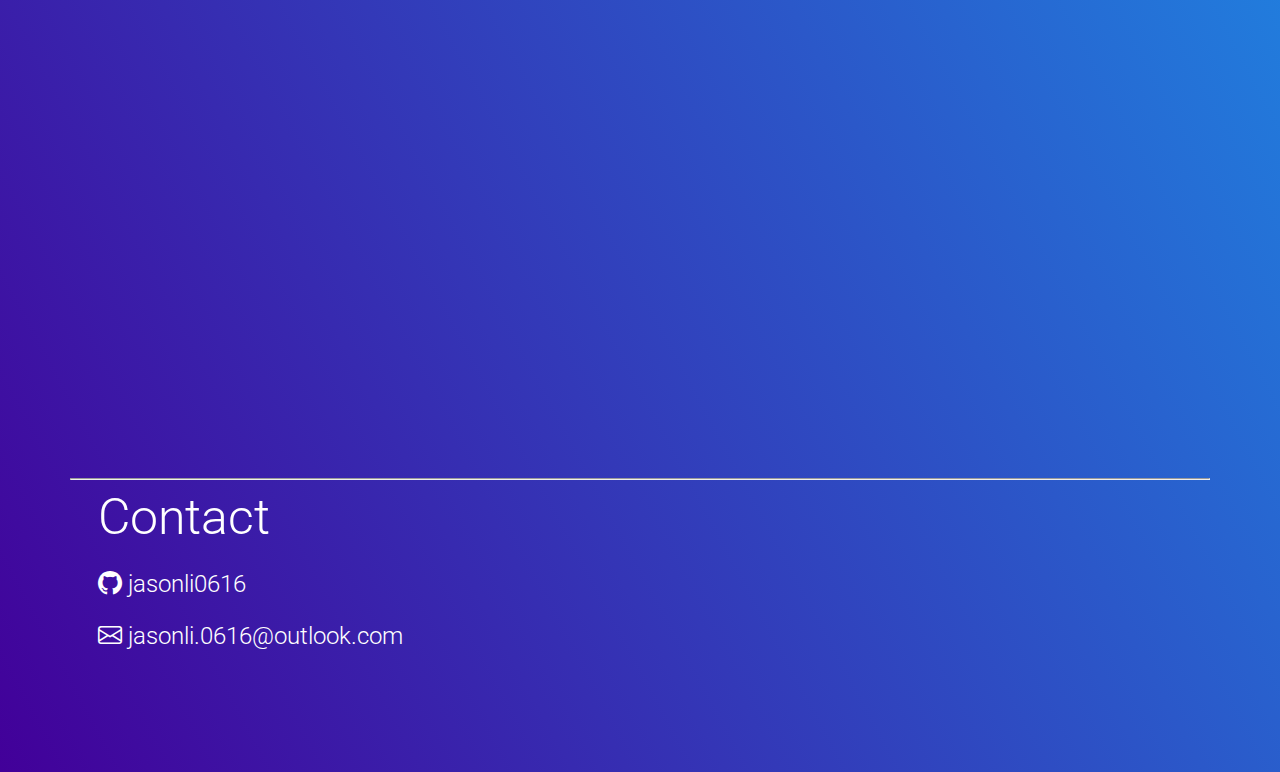
==== commit 7d5f5b48: "Minor tweaks" ====
--- a/index.html
+++ b/index.html
@@ -10,6 +10,9 @@
     <link rel="stylesheet" href="./css/contact.css">
     <link rel="stylesheet" href="https://cdn.jsdelivr.net/npm/bootstrap-icons@1.5.0/font/bootstrap-icons.css">
     <link rel="stylesheet" href="https://unpkg.com/aos@next/dist/aos.css"/>
+    <link rel="preconnect" href="https://fonts.googleapis.com"> 
+    <link rel="preconnect" href="https://fonts.gstatic.com" crossorigin>
+    <link href="https://fonts.googleapis.com/css2?family=Roboto:ital,wght@0,100;0,300;0,400;0,500;0,700;0,900;1,100;1,300;1,400;1,500;1,700;1,900&display=swap" rel="stylesheet">
     <link rel="shortcut icon" href="./files/jl_logo.png" type="image/x-icon">
     <title>Jason Li</title>
 </head>
@@ -41,8 +44,8 @@
             data-aos-delay="1300"
         >
             <div style="display: flex; justify-content: center;">
-                <a href="#about-wrapper" class="btn">About me</a>
-                <a href="#projects-wrapper" class="btn">Projects</a>
+                <a href="#about" class="btn">About me</a>
+                <a href="#projects" class="btn">Projects</a>
             </div>
             <br>
         </div>
@@ -56,8 +59,8 @@
         </div>
     </div>
 
-    <div id="about-wrapper">
-        <div class="intro-card about" id="about"
+    <div id="about">
+        <div class="intro-card about"
             data-aos="flip-up"
             data-aos-duration="700"
             data-aos-anchor-placement="top-center"
@@ -181,8 +184,8 @@
             </ul>
         </div>
     </div>
-    <div class="projects-wrapper" id="projects-wrapper">
-        <h1 style="padding-left: 10vh; text-align: start;"  id="projects">My Projects</h1>
+    <div class="projects-wrapper">
+        <h1 id="projects">My Projects</h1>
         <div class="projects-div">
             <div class="projects"
                 data-aos="zoom-out-up"
--- a/css/style.css
+++ b/css/style.css
@@ -1,7 +1,7 @@
 body {
 	/*background-color: rgb(0, 0, 30);*/
 	background: linear-gradient(to bottom left, rgb(17, 187, 255), rgb(66, 0, 153));
-	font-family: -apple-system, BlinkMacSystemFont, "Segoe UI", Roboto, Oxygen, Ubuntu, Cantarell, "Open Sans", "Helvetica Neue", sans-serif;
+	font-family: -apple-system, BlinkMacSystemFont, Roboto, sans-serif;
 	color: white;
 	overflow-x: hidden;
 }
@@ -25,6 +25,7 @@
 
 #intro {
 	margin-bottom: 15vh;
+    border-radius: 60px;
 }
 
 h1,
--- a/css/projects.css
+++ b/css/projects.css
@@ -9,7 +9,7 @@
 }
 
 .projects {
-    max-width: 40vh;
+    width: 50vw;
 	background: rgba(177, 177, 177, 0.6);
 	border: 1px solid black;
 	height: fit-content;
@@ -25,6 +25,7 @@
         flex-direction: column;
     }
     .projects {
+        width: 40vh;
         display: block;
         margin: 1vh auto;
     }
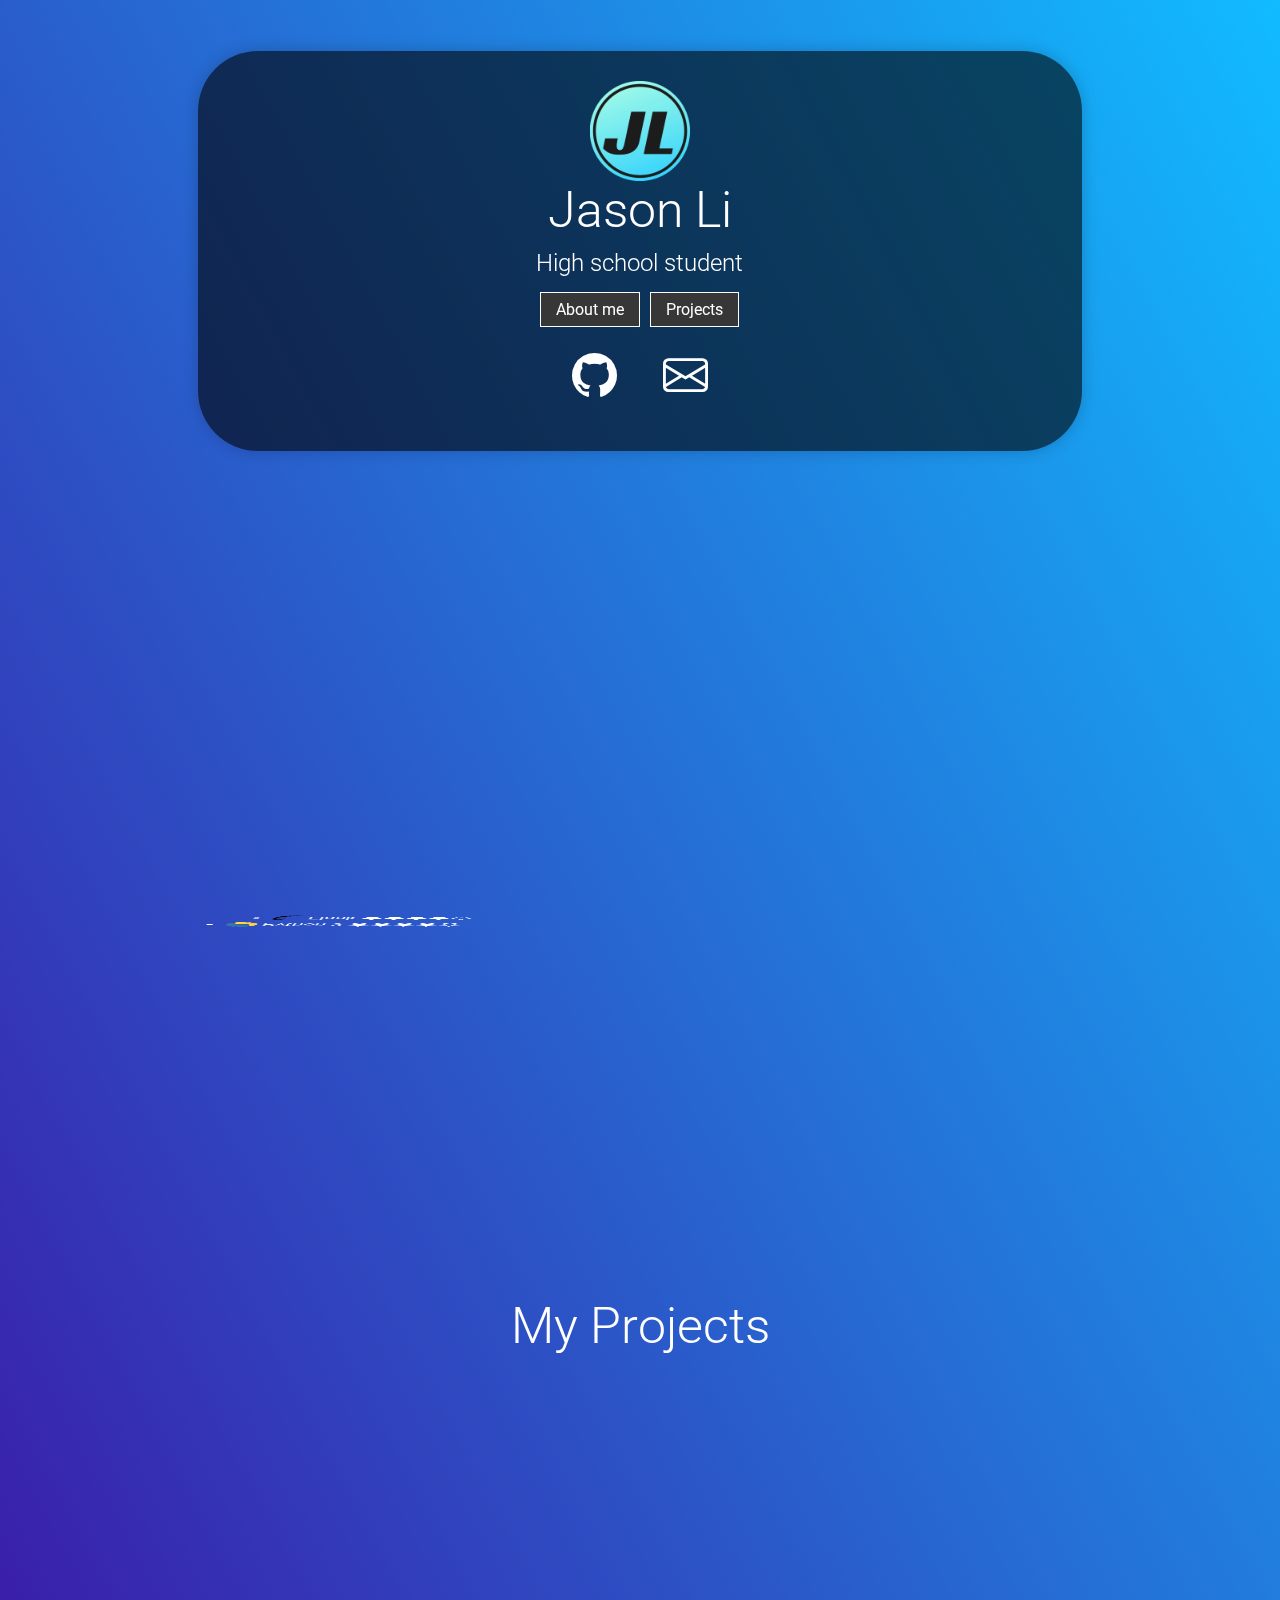
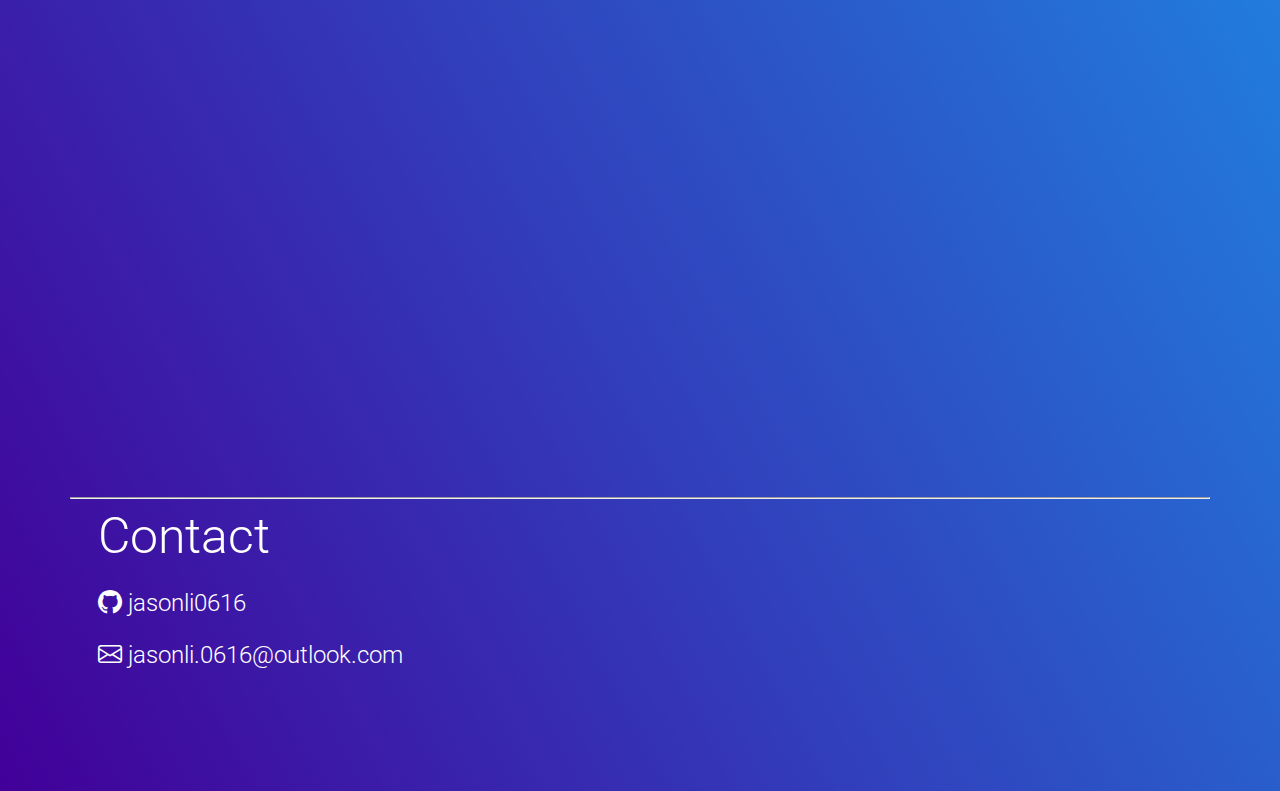
==== commit 5b2b83ac: "Fix github stats a href positioning" ====
--- a/index.html
+++ b/index.html
@@ -69,10 +69,10 @@
             <p>
                 I am a high school student in Canada. I am fluent in languages such as Python and Node.js (JavaScript). I also have experience in using Flask for website backend and Electron for GUIs. I am currently learning Java and the <a href="https://docs.wpilib.org/en/stable/" target="_blank">WPILib library</a> for <a href="https://en.wikipedia.org/wiki/FIRST_Robotics_Competition" target="_blank">FRC Robotics</a>. I have participated in the <a href="https://dmz.ryerson.ca/canhack/" target="_blank">CanHack hackathon</a> run by Ryerson University and Carnegie Mellon University, earning a <a href="https://ca.badgr.com/public/assertions/Gb5NH-I3QA6Z9aD8RX35qA" target="_blank">Cybersecurity award badge</a>.
             </p>
+
             <br>
-
-            <a href="https://github.com/jasonli0616" target="_blank">
-                <img src="https://github-readme-stats.vercel.app/api?username=jasonli0616&theme=dark&show_icons=true" alt="" style="display:flex; margin:auto; width: fit-content; max-width: 90%;">
+            <a href="https://github.com/jasonli0616" target="_blank" style="display: block; margin: auto;">
+                <img src="https://github-readme-stats.vercel.app/api?username=jasonli0616&theme=dark&show_icons=true" alt="" style="max-width: 90vw;">
             </a>
 
             <h2 style="margin-bottom: 35px;">Languages and Technologies</h2>
